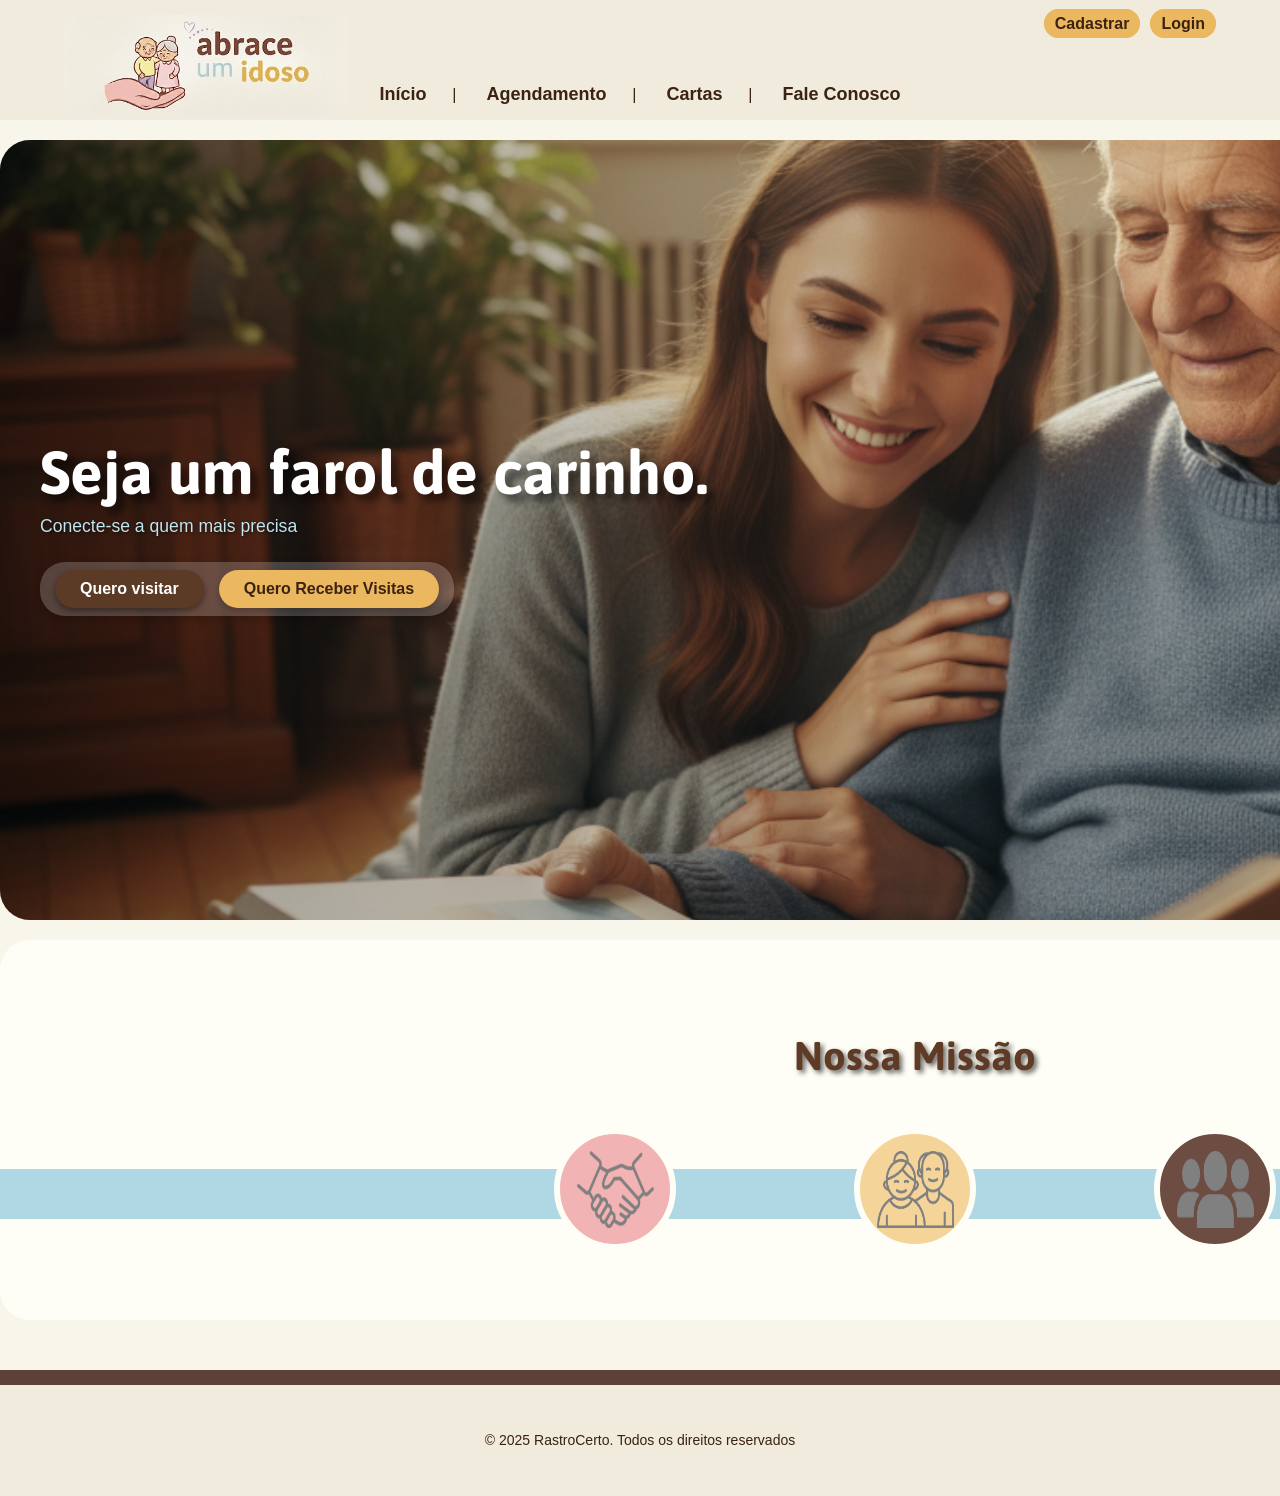
==== index.html @ d27b3861 "atualização perfilVoluntario" ====
<!DOCTYPE html>
<html lang="pt-BR">
<head>
    <meta charset="UTF-8">
    <meta name="viewport" content="width=device-width, initial-scale=1.0">
    <title>Abrace um idoso</title>
    <link rel="stylesheet" href="./css/estilo.css">
    <link rel="stylesheet" href="./css/inicio.css">
</head>
<body>
   
<head>
    <meta charset="UTF-8">
    <title>Seu Título</title>
    <link rel="preconnect" href="https://fonts.googleapis.com">
    <link rel="preconnect" href="https://fonts.gstatic.com" crossorigin>
    <link href="https://fonts.googleapis.com/css2?family=Asap:ital,wght@0,400;0,600;1,400&display=swap" rel="stylesheet">
    
    <link rel="stylesheet" href="caminho/para/seu/style.css"> 
</head>
<header class="cabecalho">
    <a href="#" class="logo">
        <img src="./imagem/logoPI.jpg" alt="LogoAbraceUmIdoso">
    </a>
    <nav class="nav-menu">
        <ul>
            <li><a href="./telas/cadastroVoluntario.html">Cadastrar</a></li>
            <li><a href="/login" class="ga-nav" title="agendamento">Login</a></li>
        </ul>
        <ul>
            <li><a href="./inicio.html">Início</a></li>
            <li><a href="/agendamento" class="ga-nav" title="agendamento">Agendamento</a></li>
            <li><a href="/cartas" class="ga-nav" title="cartas">Cartas</a></li>
            <li><a href="./contatos.html" class="ga-nav" title="contato">Fale Conosco</a></li>
        </ul>
    </nav>
</header>



<div class="banner">
    <div>
        <h1>Seja um farol de carinho.</h1>
        <p>Conecte-se a quem mais precisa</p>
    </div>

    <div>
        <a href="./telas/cadastroVoluntario.html"><button class="btn btn-marrom">Quero visitar</button></a>
        <a href=""><button  class="btn btn-amarelo">Quero Receber Visitas</button></a>
    </div>
   
</div>


<section class="missao-section">
    <h1>Nossa Missão</h1>
    <div class="missao-content">
        <div class="missao-item">
            <div class="icone-circulo">
                <img src="./imagem/maos.png" alt="Aperto de mão" /> 
        </div>
    </div>
        
        <div class="missao-item">
            <div class="icone-circulo">
                <img src="./imagem/idosos.png" alt="idosos" /> 
            </div>
        </div>
        
        <div class="missao-item">
            <div class="icone-circulo">
                <img src="./imagem/pessoas.png" alt="Duas pessoas lado a lado" /> 
            </div>
        </div>

    </div>
</section>

<div class="linha-inferior"></div>

<footer class="rodape"><p>© 2025 RastroCerto. Todos os direitos reservados</p></footer>

</body>
</html>
---- css/estilo.css ----
body {
    margin: 0;
    /* Fontes sugeridas anteriormente para o site, use qualquer uma delas */
    font-family: 'Open Sans', 'Lato', sans-serif; 
    color: #f8f5ea; 
    background-color: #f8f5ea
}

/* 1. CABEÇALHO (Layout Geral e Fundo) */
.cabecalho {
    background-color: #f0ebdc;
    padding: 15px 5%;
    display: flex;
    /* Alinha logo e nav-menu na mesma linha (topo) */
    flex-direction: row; 
    justify-content: space-between;
    align-items: flex-start; /* Alinha o conteúdo ao topo */
    flex-wrap: wrap; 
    height: 90px; /* Altura para acomodar as duas linhas */
    position: relative; /* Essencial para centralizar o menu de baixo */
}

/* 2. LOGO */
.cabecalho .logo {
    display: block;
    margin-right: auto;
}

.cabecalho .logo img {
    height: 100px; /* Ajuste o tamanho da sua imagem de logo */
}

/* 3. MENU DE NAVEGAÇÃO GERAL (Contém ambos os ULs) */
.nav-menu {
    display: flex;
    flex-direction: column; /* Coloca os dois ULs um em cima do outro */
    align-items: flex-end; /* Alinha o menu de ações (topo) à direita */
}

/* MENU DE AÇÕES (Cadastrar/Login) - Fica no topo à direita */
.nav-menu > ul:first-child {
    display: flex;
    list-style: none;
    padding: 0;
    margin: 0;
}

/* Estilo dos BOTÕES (Cadastrar e Login) */
.nav-menu > ul:first-child a {
    text-decoration: none;
    padding: 5px 10px;
    margin-left: 10px;
    border-radius: 30px;
    font-weight: bold;
    color: #3b2212; 
    background-color: #ebb860; /* Dourado Suave */
    border: 1px solid #ebb860; 
    transition: background-color 0.3s;
    font-size: 16px;
}

.nav-menu > ul:first-child a:hover {
    border: 1px solid #eca0a2; 
    background-color: #eca0a2;
}

/* MENU PRINCIPAL (Início, Agendamento, Cartas, Fale Conosco) */
.nav-menu > ul:last-child {
    display: flex;
    list-style: none;
    padding: 0;
    margin: 0;
    /* Centraliza o menu principal no centro da tela abaixo do topo */
    position: absolute;
    bottom: 15px; /* Distância da borda inferior do cabeçalho */
    left: 50%;
    transform: translateX(-50%); /* Centraliza perfeitamente */
}

.nav-menu > ul:last-child li {
    padding: 0 30px;
    position: relative;
}
/* Separador "|" */
.nav-menu > ul:last-child li:not(:last-child)::after {
    content: "|";
    position: absolute;
    right: 0;
    top: 50%;
    transform: translateY(-50%);
    color: #3b2212;
}
/* Estilo dos links do Menu Principal */
.nav-menu > ul:last-child a {
    text-decoration: none;
    color: #3b2212;
    font-weight: 500;
    transition: color 0.3s;
    font-weight: bold;
    font-size: 18px;
}
.nav-menu > ul:last-child a:hover {
    color: #eca0a2; /* Rosa Suave */
}
.rodape {
    /* Fundo escuro e reconfortante */
    background-color: #f0ebdc; 
    color: #3b2212; /* Cor de texto clara para contraste */
    padding: 30px 5%; /* Espaçamento interno */
    /* Configuração Flexbox para organizar o conteúdo em colunas */
    display: flex;
    justify-content: center; /* Distribui os blocos de conteúdo */
    align-items: flex-start; /* Alinha o conteúdo no topo */
    flex-wrap: wrap; /* Garante que os itens quebrem a linha em telas menores */
    font-size: 14px;
    line-height: 1.6; 
}

\\BUTTON
.banner button{
    padding: 10px 25px;
    border: none;
    cursor: pointer;
    font-size: 1em;
    font-weight: 600;
    border-radius: 25px; 
    transition: background-color 0.3s, transform 0.1s, box-shadow 0.3s;
}
.btn-marrom {
    background-color: #5b3a26; /* Marrom Escuro */
    color: white;
    box-shadow: 0 3px 6px rgba(0, 0, 0, 0.4);
    padding: 10px 25px;
    border: none;
    cursor: pointer;
    font-size: 1em;
    font-weight: 600;
    border-radius: 25px; 
    transition: background-color 0.3s, transform 0.1s, box-shadow 0.3s;
}
.btn-amarelo {
    background-color: #ebb860; /* Ocre/Amarelo */
    color: #3b2212; /* Texto marrom escuro */
    box-shadow: 0 3px 6px rgba(0, 0, 0, 0.2);
    padding: 10px 25px;
    border: none;
    cursor: pointer;
    font-size: 1em;
    font-weight: 600;
    border-radius: 25px; 
    transition: background-color 0.3s, transform 0.1s, box-shadow 0.3s;
}
.btn:hover {
    transform: translateY(-1px);
    opacity: 0.9;
}
---- css/inicio.css ----
.banner{
    background-image: url('./../imagem/imagemBanner.png');
    background-size: cover;
    background-position: center;
    min-height: 700px; /* Altura ajustada para o novo contexto */
    display: flex;
    flex-direction: column;
    justify-content: center; /* Alinha o conteúdo na parte de baixo do banner */
    align-items: flex-start;
    padding: 40px; /* Padding maior nas bordas */
    position: relative;
    overflow: hidden;
    color: white;
    width: 1750px;
    border-radius: 30px;
    margin-top: 20px;
    margin-left: auto;
    margin-right: auto;
    margin-right: auto;
}
.banner::before {
    content: "";
    position: absolute;
    top: 0;
    left: 0;
    width: 100%;
    height: 100%;
    /* Gradiente que escurece suavemente da esquerda para o centro */
    background: linear-gradient(to right, rgba(0, 0, 0, 0.4), rgba(0, 0, 0, 0) 70%);
    z-index: 1;
}

/* Move todo o conteúdo (texto e botões) para a frente da sobreposição */
.banner > * {
    z-index: 2;
    margin-bottom: 5px; /* Espaçamento entre texto e botões */
}

/* Estilos de Texto do Banner */
.banner h2 {
    font-size: 2.8em; 
    font-weight: bold;
    margin: 0;
    text-shadow: 2px 2px 5px rgba(0, 0, 0, 0.6);
    line-height: 1.1; /* Ajusta a altura da linha para o texto grande */
}

.banner h1 {
    font-size: 3.8em;
    font-weight: bold;
    margin: 0;
    text-shadow: 2px 2px 5px rgba(0, 0, 0, 0.6);
    line-height: 1.1; /* Ajusta a altura da linha para o texto grande */
    font-family: 'Asap', sans-serif;
    text-shadow: 7px 7px 8px rgba(0, 0, 0, 0.6); 
}

.banner p {
    font-size: 1.1em;
    margin-top: 10px;
    margin-bottom: 20px;
    text-shadow: 1px 1px 3px rgba(0, 0, 0, 0.6);
    color: #bfe5ef;
}

/* Estilos dos Botões e seu Container */
.banner div:last-child { /* Seleciona o container dos botões */
    display: flex; 
    gap: 15px; 
    /* Estilo da barra flutuante que envolve os botões */
    background-color: rgba(255, 255, 255, 0.2);
    border-radius: 25px; 
    padding: 8px 15px;
    backdrop-filter: blur(5px); 
    box-shadow: 0 4px 10px rgba(0, 0, 0, 0.2);
}

.missao-section {
    background-color: #fffef6; 
    padding: 60px 20px;
    text-align: center;
    border-radius: 30px;
    margin-top: 20px;
    width: 1790px;
    margin-left: auto;
    margin-right: auto;
    margin-right: auto;
    margin-bottom: 50px;
}

.missao-section h1 {
    color: #5f3a24;
    font-size: 2em;
    margin-bottom: 50px;
    font-size: 40px;
    font-family: 'Asap', sans-serif;
    text-shadow: 3px 3px 5px rgba(0, 0, 0, 0.6);
}

.missao-content {
    display: flex;
    justify-content: space-around;
    align-items: center;
    position: relative;
    max-width: 900px;
    margin: 0 auto;
}

/* Linha de fundo que conecta os ícones */
.missao-content::before {
    content: "";
    position: absolute;
    top: 50%;
    height: 50px;
    width: 1830px;
    background-color: #b0d8e4; /* Cor azul/verde-água da linha */
    transform: translateY(-50%);
    z-index: 1;
}

/* Estilo para cada item do ícone */
.missao-item {
    position: relative;
    z-index: 2; /* Garante que os ícones fiquem acima da linha */
}

/* Estilo do círculo/bolha do ícone */
.missao-item .icone-circulo {
    width: 80px;
    height: 80px;
    border-radius: 50%;
    display: flex;
    justify-content: center;
    align-items: center;
    margin: 0 auto 10px auto;
}

/* Cores específicas para cada ícone (simulando a cor do fundo do ícone) */
/* 1º Ícone (Rosa) */
.missao-item:nth-child(1) .icone-circulo {
    width: 110px; 
    height: 110px;
    background-color: #f1b3b3;
    border: 6px solid #fffef6;
}
/* 2º Ícone (Ocre/Amarelo) */
.missao-item:nth-child(2) .icone-circulo {
    width: 110px; 
    height: 110px;
    background-color: #f5d49a; 
    border: 6px solid #fffef6;
}
/* 3º Ícone (Marrom) */
.missao-item:nth-child(3) .icone-circulo {
    width: 110px; 
    height: 110px;
    background-color: #6d4c41;
    border: 6px solid #fffef6;
}

/* Estilos dos ícones (se forem imagens, SVGs ou fontes de ícone) */
.missao-item img {
    width: 70%; /* Ajuste o tamanho da imagem do ícone */
    height: 70%;
    filter: brightness(0.5);
    color: #f0ebdc; /* Escurece os ícones se forem brancos, ajuste conforme seu ícone */
}

/* Linha marrom abaixo da seção Missão */
.linha-inferior {
    height: 15px;
    background-color: #5d4037; /* Marrom escuro */
    max-width: 2000px; /* Largura para simular a barra mais curta */
    margin: 0 auto;
}
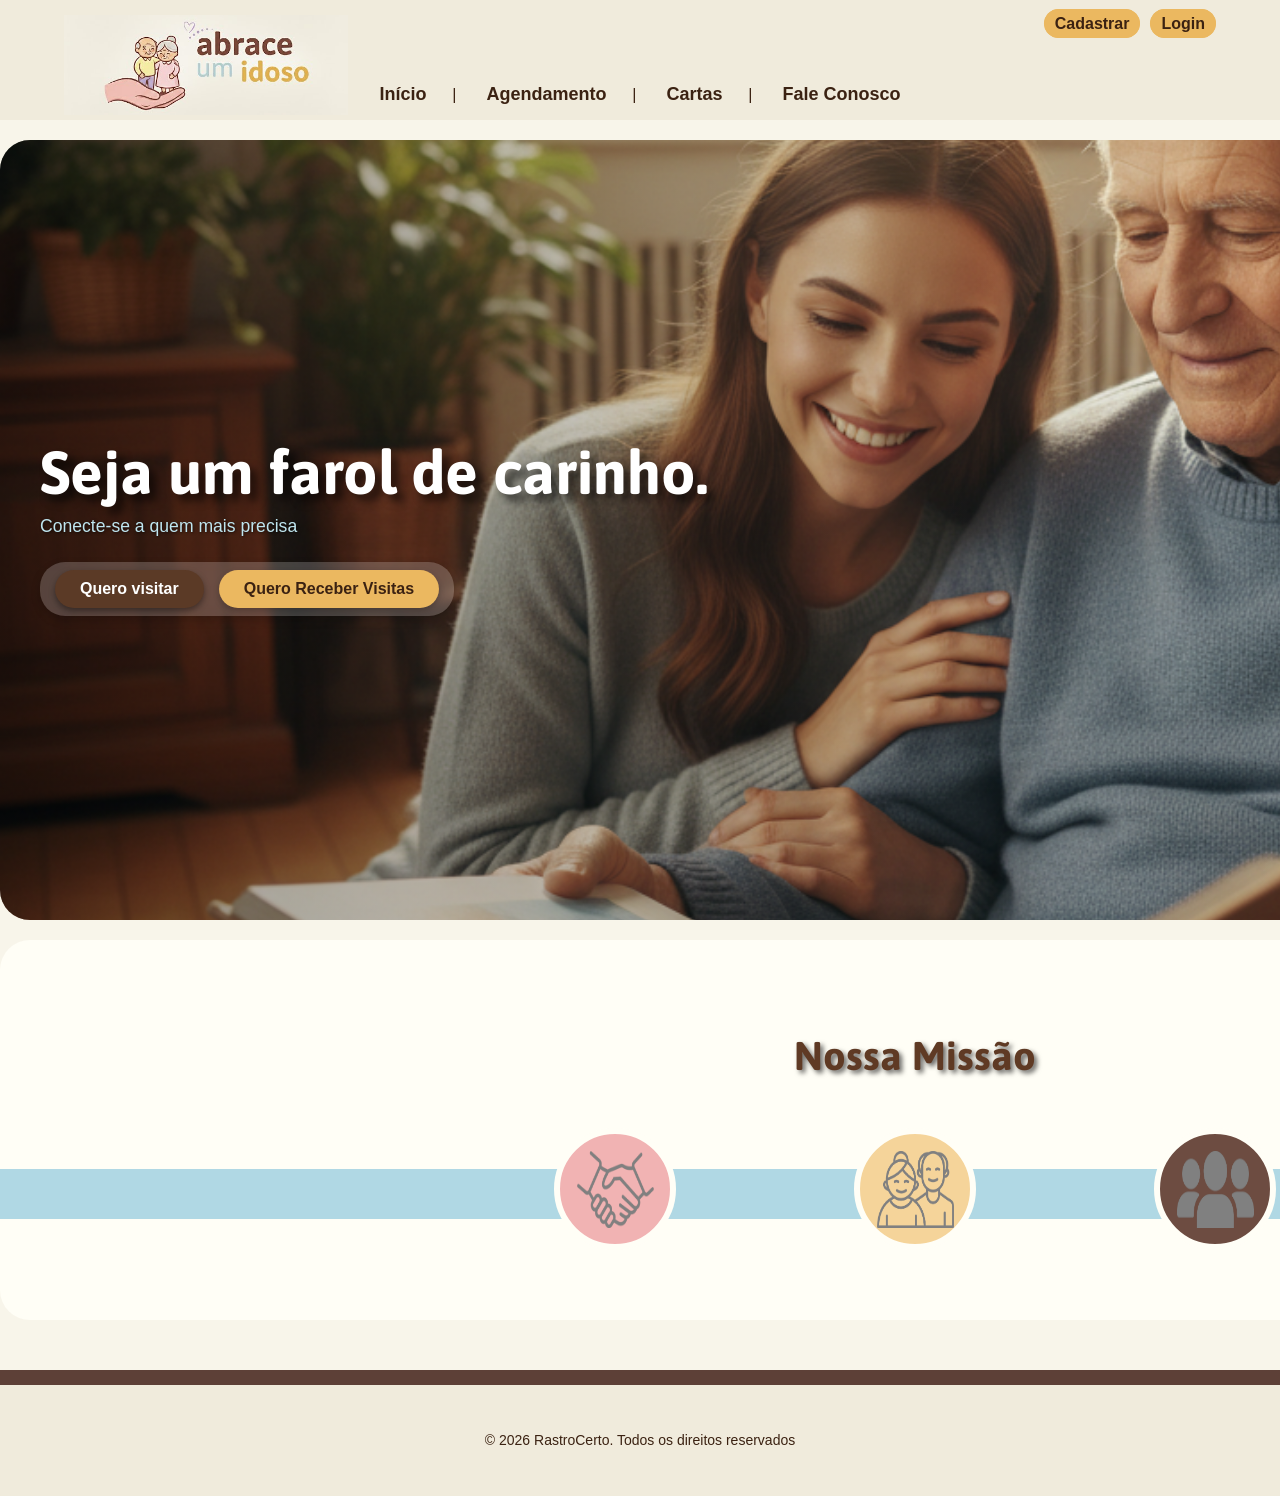
==== commit fc6f58c4: "arrumando caminhos" ====
--- a/index.html
+++ b/index.html
@@ -25,10 +25,10 @@
     <nav class="nav-menu">
         <ul>
             <li><a href="./telas/cadastroVoluntario.html">Cadastrar</a></li>
-            <li><a href="/login" class="ga-nav" title="agendamento">Login</a></li>
+            <li><a href="./telas/loginFake.html" class="ga-nav" title="agendamento">Login</a></li>
         </ul>
         <ul>
-            <li><a href="./inicio.html">Início</a></li>
+            <li><a href="index.html">Início</a></li>
             <li><a href="/agendamento" class="ga-nav" title="agendamento">Agendamento</a></li>
             <li><a href="/cartas" class="ga-nav" title="cartas">Cartas</a></li>
             <li><a href="./contatos.html" class="ga-nav" title="contato">Fale Conosco</a></li>
@@ -46,7 +46,7 @@
 
     <div>
         <a href="./telas/cadastroVoluntario.html"><button class="btn btn-marrom">Quero visitar</button></a>
-        <a href=""><button  class="btn btn-amarelo">Quero Receber Visitas</button></a>
+        <a href="./telas/cadastroInstituicao.html"><button  class="btn btn-amarelo">Quero Receber Visitas</button></a>
     </div>
    
 </div>
@@ -78,7 +78,7 @@
 
 <div class="linha-inferior"></div>
 
-<footer class="rodape"><p>© 2025 RastroCerto. Todos os direitos reservados</p></footer>
+<footer class="rodape"><p>© 2026 RastroCerto. Todos os direitos reservados</p></footer>
 
 </body>
 </html>
